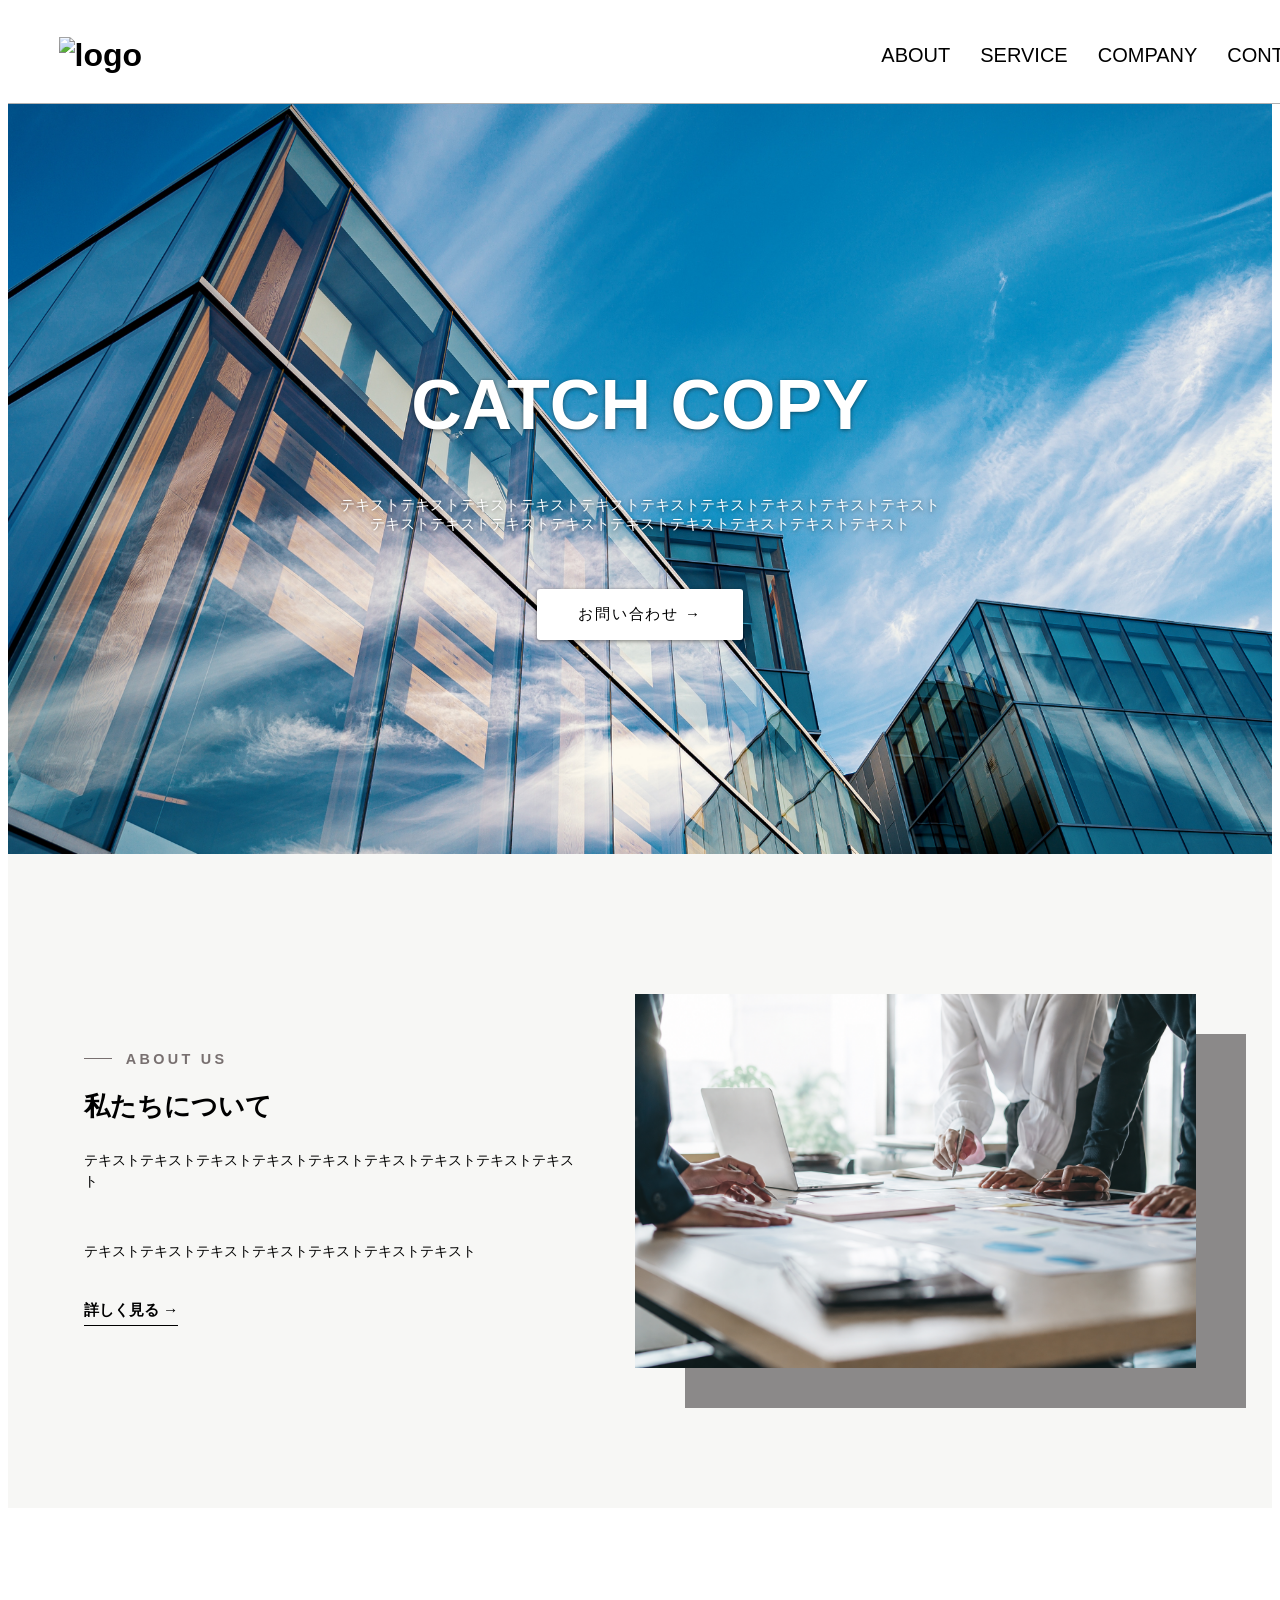
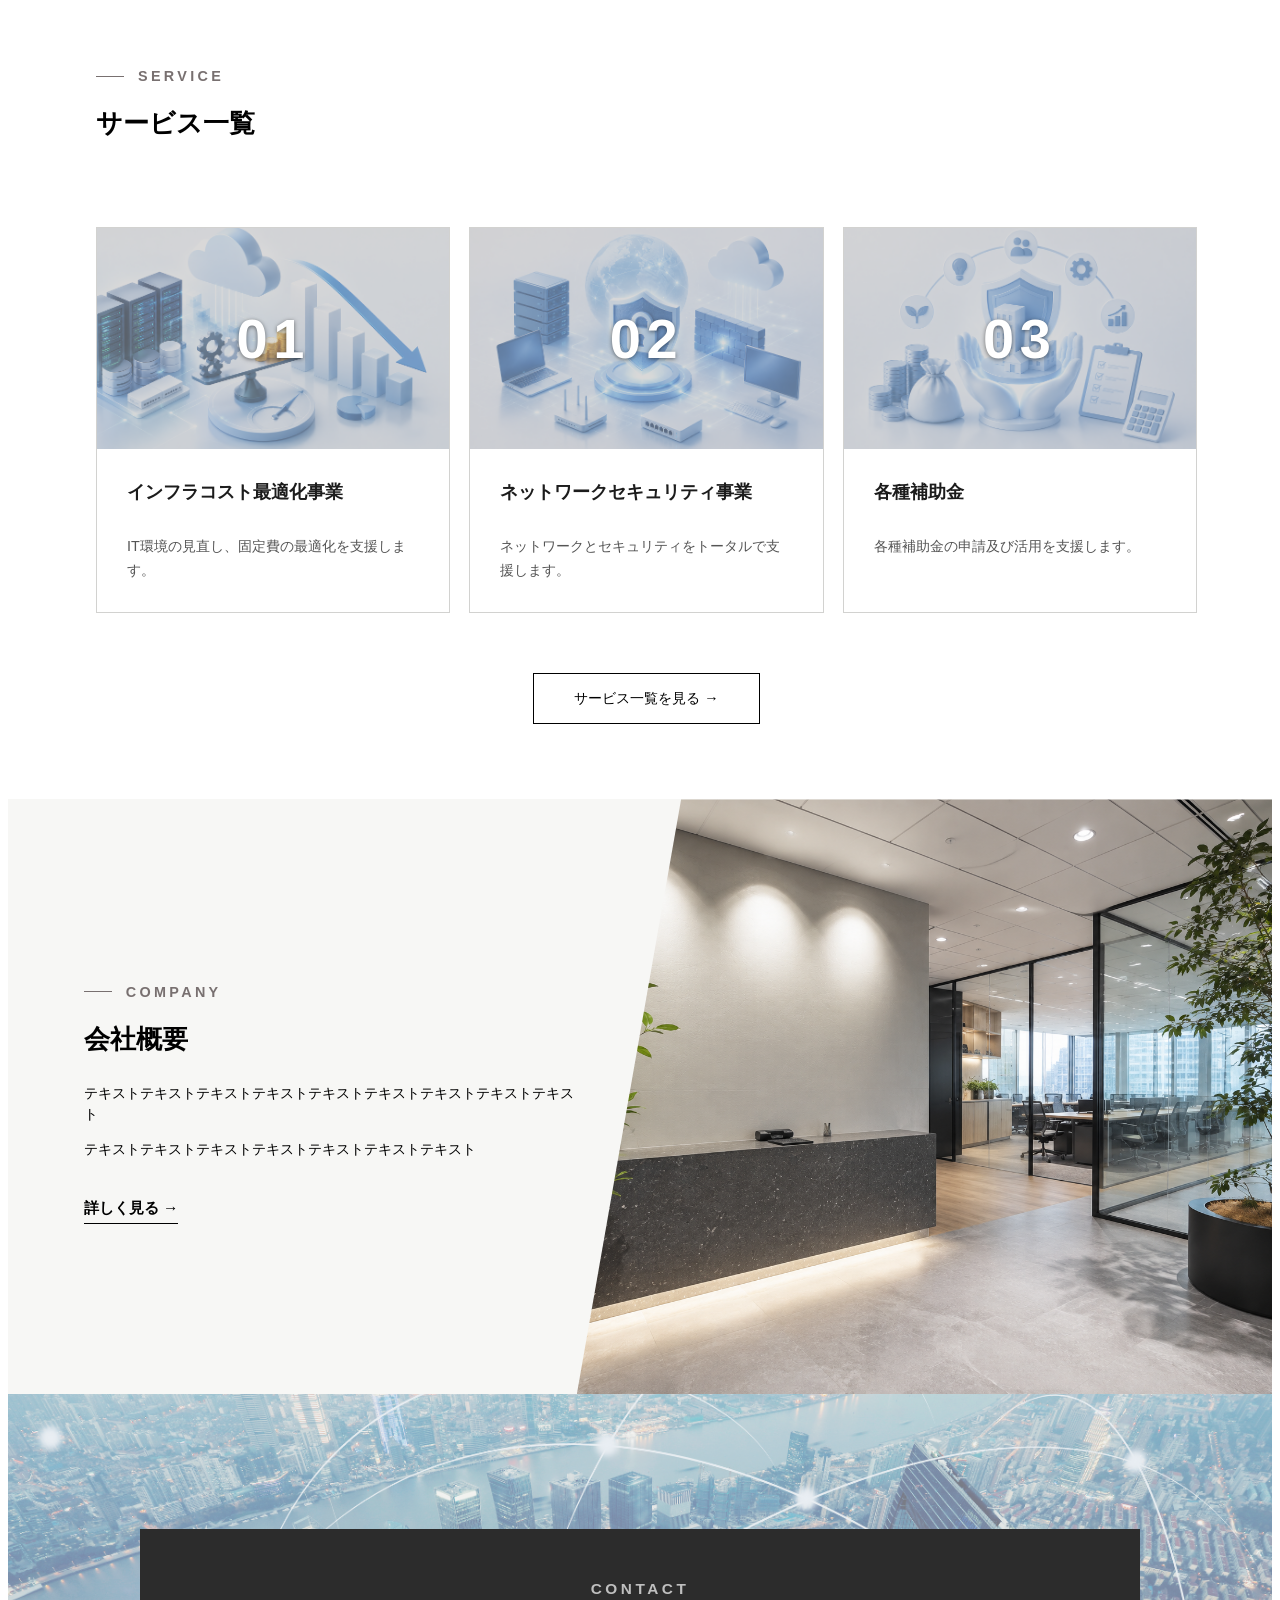
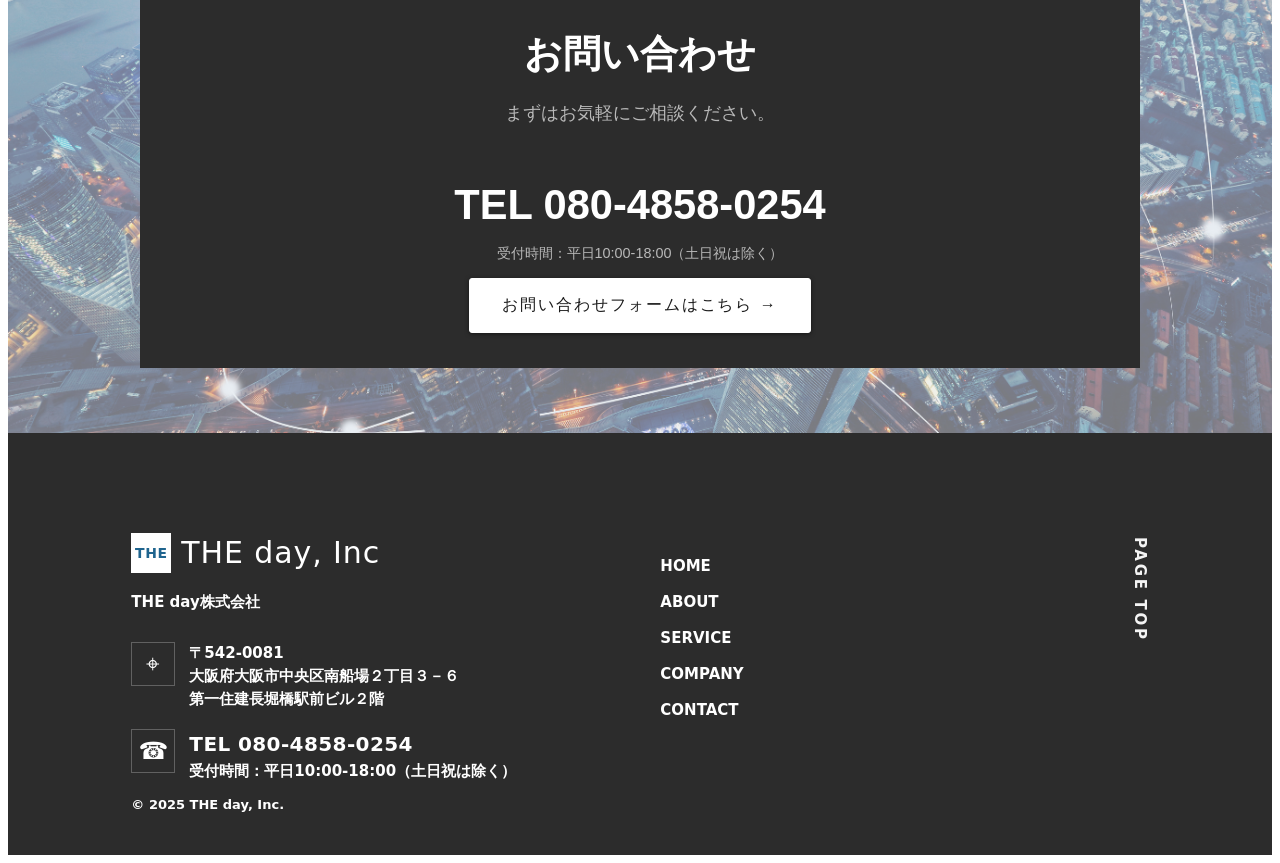
==== index.html @ e7e1edb7 "Add files via upload" ====
<!DOCTYPE html>
<html lang="ja">
    <head>
        <meta charset="UTF-8">
        <meta name="viewport" content="width=device-width, initial-scale=1.0">
        <title>THE day,Inc | THE day株式会社ホームページ</title>
        <meta name="description" content="通信機器の販売を通じて、企業の快適なIT環境づくりをサポートしています。お客様のニーズに合わせた製品・サービスをご提案します。">
        <link rel="icon" href="img" alt="icon">
        <link rel="stylesheet" href="https://unpkg.com/ress/dist/ress.min.css">
        <link rel="stylesheet" href="common.css"> 
        <link rel="stylesheet" href="style.css">        
    </head>

    <body>
        <header id="header">
            <h1 class="navi"><a href="index.html"><img src="img" alt="logo"></a></h1>
            <nav>
                <ul>
                    <li><a href="about.html">ABOUT</a></li>
                    <li><a href="service.html">SERVICE</a></li>
                    <li><a href="company.html">COMPANY</a></li>
                    <li><a href="contact.html">CONTACT</a></li>
                </ul>
            </nav>
        </header>

        <main>
            <div id="hero">
                <div class="hero-inner">
                <h1 class="hero-copy">CATCH COPY</h1>
                <p class="hero-desc">テキストテキストテキストテキストテキストテキストテキストテキストテキストテキスト<br>
                テキストテキストテキストテキストテキストテキストテキストテキストテキスト</p>
                <a href=contact.html class="btn">お問い合わせ <span class="btn-arrow">→</span></a>
                </div>
            </div>
            
<!-- 私たちについて -->
            <section id="about">
                <div class="wrapper">
                    <div class="split">
                        <div class="split-text">
                            <p class="title-en">ABOUT US</p>
                            <h2 class="title-jp">私たちについて</h2>
                            <div class="lead-text">
                                <p>テキストテキストテキストテキストテキストテキストテキストテキストテキスト</p><br>
                                <p>テキストテキストテキストテキストテキストテキストテキスト</p>
                            </div>
                            <a href="about.html" class="text-link">詳しく見る <span class="btn-arrow">→</span></a>
                        </div>
                        <div class="split-img">
                        <img src="img/us.png" alt="私たちについて">
                        </div>
                    </div>
                </div>
            </section>

<!-- サービス一覧 -->
            <section id="service">
                <div class="wrapper">
                    <div class="service-head">
                        <div class="title-en">SERVICE</div>
                        <h2 class="title-jp">サービス一覧</h2>
                    </div>
                    <div class="service-grid">
                        <div class="service-card">
                            <div class="service-card-image1">
                                <div class="service-card-bg" style="background-image: url(img/infura.png);"></div>                                      <span class="service-num">01</span>
                            </div>
                            <div class="service-card-body">
                                <h3>インフラコスト最適化事業</h3>
                                <p>IT環境の見直し、固定費の最適化を支援します。</p>
                            </div>
                        </div>
                        <div class="service-card">
                            <div class="service-card-image2">
                                <div class="service-card-bg" style="background-image: url(img/network.png);"></div>                                <span class="service-num">02</span>
                            </div>
                            <div class="service-card-body">
                                <h3>ネットワークセキュリティ事業</h3>
                                <p>ネットワークとセキュリティをトータルで支援します。</p>
                            </div>
                        </div>
                        <div class="service-card">
                            <div class="service-card-image3">
                                <div class="service-card-bg" style="background-image: url(img/hozyokin.png);"></div>                                  <span class="service-num">03</span>
                            </div>
                            <div class="service-card-body">
                                <h3>各種補助金</h3>
                                <p>各種補助金の申請及び活用を支援します。</p>
                            </div>
                        </div>
                    </div>
                    <a href="service.html" class="box-btn">サービス一覧を見る <span class="btn-arrow">→</span></a>
                </div>
            </section>

<!-- 会社概要 -->
            <section id="company">
                <div class="split-img"></div>
                <div class="wrapper">
                    <div class="split">
                        <div class="split-text">
                            <p class="title-en">COMPANY</p>
                            <h2 class="title-jp">会社概要</h2>
                            <div class="lead-text">
                                <p>テキストテキストテキストテキストテキストテキストテキストテキストテキスト</p>
                                <p>テキストテキストテキストテキストテキストテキストテキスト</p>
                            </div>
                            <a href="company.html" class="text-link">詳しく見る <span class="btn-arrow">→</span></a>
                        </div>
                    </div>
                </div>
            </section>

<!-- お問い合わせ -->
            <section id="contact">
                <div class="wrapper">
                    <div class="contact-box">
                        <div class="contact-left">
                            <p class="title-en">CONTACT</p>
                            <h2 class="title-jp">お問い合わせ</h2>
                            <p class="contact-desc">まずはお気軽にご相談ください。</p>
                        </div>
                        <div class="contact-right">
                            <p class="contact-phone">TEL 080-4858-0254</p>
                            <p class="contact-hours">受付時間：平日10:00-18:00（土日祝は除く）</p>
                            <a href="contact.html" class="btn contact-btn">お問い合わせフォームはこちら <span class="btn-arrow">→</span></a>
                        </div>
                    </div>
                </div>
            </section>

<!-- フッター -->
                <footer class="site-footer">
                    <div class="wrapper">
                        <div class="site-footer__inner">
                            <div class="site-footer__left">
                                <div class="site-footer__brand">
                                    <div class="site-footer__logo-row">
                                        <div class="site-footer__logo-box">THE</div>
                                        <div class="site-footer__brand-text">
                                            <!-- <div class="site-footer__sub">Marketing Solution</div> -->
                                            <div class="site-footer__name">THE day, Inc</div>
                                        </div>
                                    </div>
                    
                                    <p class="site-footer__company">THE day株式会社</p>
                                </div>
                    
                                <div class="site-footer__info">
                                    <div class="site-footer__info-item">
                                        <div class="site-footer__icon">⌖</div>
                                        <div class="site-footer__info-text">
                                            <p>〒542-0081</p>
                                            <p>大阪府大阪市中央区南船場２丁目３－６</p>
                                            <p>第一住建長堀橋駅前ビル２階</p>
                                            <!-- <p><a href="#" target="_blank" rel="noopener">Google Map</a></p> -->
                                        </div>
                                    </div>
                    
                                    <div class="site-footer__info-item">
                                        <div class="site-footer__icon">☎</div>
                                        <div class="site-footer__info-text">
                                            <p class="site-footer__tel">TEL 080-4858-0254</p>
                                            <p>受付時間：平日10:00-18:00（土日祝は除く）</p>
                                        </div>
                                    </div>
                                </div>
                            </div>
                    
                            <div class="site-footer__right">
                                <nav class="site-footer__nav">
                                    <div class="site-footer__nav-links">
                                        <a href="index.html">HOME</a>
                                        <a href="about.html">ABOUT</a>
                                        <a href="service.html">SERVICE</a>
                                        <a href="company.html">COMPANY</a>
                                        <a href="contact.html">CONTACT</a>
                                    </div>
                                </nav>
                    
                                <a class="site-footer__pagetop" href="#">PAGE TOP</a>
                            </div>
                        </div>
                    
                        <div class="site-footer__bottom">
                            <p>&copy; 2025 THE day, Inc.</p>
                        </div>
                    </div>
                </footer>
            </main>
        </body>
        </html>
---- common.css ----
@charset "UTF-8";

html {
    font-size: 100%;
    scroll-behavior: smooth;
}

body {
    font-family: "Hiragino Kaku Gothic ProN", "Hiragino Sans", "Noto Sans JP", "Yu Gothic Medium", "Yu Gothic", "Meiryo", sans-serif;
    background-color: #fff;
}

a {
    text-decoration: none;
    color: #000;
}

img {
    max-width: 100%;
}

li {
    list-style: none;
}

.wrapper {
    max-width: 2000px;
    width: 100%;
    font-size: 0.9rem;
    margin: 70px auto 70px auto;
    padding: 0 6%;    
    box-sizing: border-box;
}

.title-en {
    color: #787070;
    letter-spacing: 0.23em;
    font-weight: 700;
    font-size: 0.9em;
}

.text-link {
    font-size: clamp(0.8rem, 1.2vw, 1.1rem);}

/* button */
.btn {
    display: inline-block;
    background-color: #fff;
    padding: 15px 40px;
    margin-top: 20px;
    font-size: 15px;
    border-radius: 3px;
    border: 1px solid transparent;
    letter-spacing: 0.12em;
}

.btn:hover {
    background-color: #635c5c;
    color: #fff;
    border: 1px solid #fff;
    transition: all .25s ease;
}

.btn-arrow,
.btn .btn-arrow,
.box-btn .btn-arrow {
    display: inline-block;
    transition: transform .25s ease;
}

.btn:hover .btn-arrow {
    transform: translateX(7px);
}

.box-btn:hover .btn-arrow {
    transform: translateX(7px);
}

.text-link:hover .btn-arrow {
    transform: translateX(7px);
}

/* -----------header--------------- */
#header {
    width: 100%;
    display: flex;
    justify-content: space-between;
    align-items: center;
    margin: 0 auto;
    padding: 0 4%;
    background-color: #fff;
    position: sticky;
    top: 0;
    z-index: 100;
    border-bottom: 1px solid #b1b1b1;
}

#header ul {
    display: flex;
    padding: 20px 0;
}

#header li {
    font-size: clamp(1.0rem, 2vw, 1.25rem);
    margin-left: 30px;
}

#header li a {
    color: #000;
    position: relative;
    display: inline-block;
}

#header li a::after {
    content: "";
    position: absolute;
    left: 0;
    bottom: -4px;
    width: 0;
    height: 1px;
    background: #000;
    transition: width .3s ease;
}

#header li a:hover::after {
    width: 100%
}

#header .nav li {
    font-size: clamp(1.0rem, 2vw, 1.6rem);
    margin-left: clamp(12px, 3vw, 30px);
}

/* hero2 （about/service/contact/company）のみ*/
#hero2 {
    padding: 55px 0;
    background-color: #fff;
    text-align: center;
    border-bottom: 1px solid #b1b1b1;
}

.hero-inner2 {
    margin: 0;
    padding: 0;
}

.hero-desc2 {
    color: #787070;
    font-size: 1.1em;
    letter-spacing: 0.1em;
}

.hero-copy2 {
    padding: 10px 0;
    font-weight: 1900;
    color: #1c1c1c;
    letter-spacing: 0.3em;
    font-size: 1.7em;
}

/* ----------contact -----------------*/
#contact {
    position: relative;
    padding: 65px clamp(20px, 5vw, 100px);
    background: url(img/haikei.png) no-repeat center / cover;
    overflow: hidden;
}

#contact::before {
    content: "";
    position: absolute;
    inset: 0;
    background: rgba(232, 231, 231, 0.5);
    z-index: 1;
}

#contact .wrapper {
    margin-bottom: 0;
    position: relative;
    z-index: 2;
}

#contact .contact-box {
    background-color: #2C2C2C;
    color: #fff;
    padding: 35px 80px;
    display: flex;
    flex-direction: column;
    justify-content: flex-start;
    align-items: center;
    gap: 30px;
    text-align: center;
    max-width: 1200px;
    margin: 0 auto;
}

#contact .contact-left .title-en {
    color: #BFBFBF;
    font-size: clamp(0.85rem, 1.2vw, 1rem);
}

#contact .contact-left .title-en::before {
    background: #6B6B6B;
}

#contact .contact-left .title-jp {
    color: #fff;
    font-size: clamp(1.8rem, 4vw, 2.4rem);
    margin-bottom: 14px;
}

#contact .contact-desc {
    color: #B9B9B9;
    font-size: clamp(0.95rem, 1.5vw, 1.1rem);
    line-height: 1.8;
}

#contact .contact-right {
    text-align: center;
}

#contact .contact-tel-label {
    font-size: clamp(0.85rem, 1.2vw, 1rem);
    font-weight: 700;
    letter-spacing: 0.1em;
    color: #B9B9B9;
}

#contact .contact-phone {
    font-size: clamp(1.8rem, 4.5vw, 2.6rem);
    font-weight: 700;
    color: #fff;
    margin: 4px 0 6px;
}

#contact .contact-hours {
    font-size: clamp(0.8rem, 1.3vw, 0.9rem);
    color: #B9B9B9;
    margin-bottom: 3px;
}

#contact .contact-btn {
    display: inline-block;
    background-color: #fff;
    color: #1A1A1A;
    border: 1px solid #fff;
    font-size: clamp(0.9rem, 1.5vw, 1rem);
    padding: clamp(12px, 2.5vw, 16px) clamp(20px, 4vw, 32px);
    margin-top: 12px;
}

#contact .contact-btn:hover {
    background-color: transparent;
    color: #fff;
}

/* footer */
.site-footer {
    max-width: 100%;
    background: #2c2c2c;
    margin: 0 auto;
    color: #fff;
    font-family: system-ui, -apple-system, "Hiragino Kaku Gothic ProN", "Yu Gothic", sans-serif;
    padding: 30px 54px 30px;
}

.site-footer a {
    color: #fff;
    display: inline-block;
    position: relative;
    width: fit-content;
}

.site-footer a:after {
    content: "";
    position: absolute;
    left: 0;
    bottom: -4px;
    width: 0;
    height: 1px;
    background: #fff;
    transition: width .3s ease;
}

.site-footer a:hover::after {
   width: calc(100% + 10px);
}

.site-footer__inner {
    max-width: 100%;
    display: flex;
    justify-content: space-between;
    gap: 48px;
    align-items: flex-start;
}

.site-footer__left {
    width: 46%;
}

.site-footer__brand {
    margin-bottom: 30px;
}

.site-footer__logo-row {
    display: flex;
    align-items: center;
    gap: 10px;
}

.site-footer__logo-box {
    width: 40px;
    height: 40px;
    background: #fff;
    color: #1f648e;
    font-weight: 700;
    display: flex;
    align-items: center;
    justify-content: center;
    letter-spacing: 0.04em;
    font-size: 14px;
}

.site-footer__sub {
    font-size: 12px;
    line-height: 1;
    margin-bottom: 2px;
    opacity: 0.95;
}

.site-footer__name {
    font-size: 30px;
    line-height: 1;
    font-weight: 300;
    letter-spacing: 0.03em;
}

.site-footer__company {
    margin-top: 20px;
    font-size: 15px;
    font-weight: 700;
}

.site-footer__info {
    display: grid;
    gap: 18px;
}

.site-footer__info-item {
    display: flex;
    align-items: flex-start;
    gap: 14px;
}

.site-footer__icon {
    width: 42px;
    height: 42px;
    border: 1px solid rgba(255, 255, 255, 0.25);
    display: flex;
    align-items: center;
    justify-content: center;
    font-size: 24px;
    line-height: 1;
    flex: 0 0 auto;
}

.site-footer__info-text {
    font-size: 15px;
    line-height: 1.55;
    font-weight: 600;
}

.site-footer__info-text p {
    margin: 0;
}

.site-footer__tel {
    font-size: 20px;
    font-weight: 700;
    margin-bottom: 2px;
    letter-spacing: 0.02em;
    white-space: nowrap;
}

.site-footer__right {
    width: 48%;
    display: flex;
    justify-content: space-between;
    gap: 24px;
}

.site-footer__nav {
    width: 100%;
    padding-top: 4px;
}

.site-footer__nav-row {
    display: flex;
    flex-wrap: wrap;
    align-items: center;
    gap: 8px 10px;
    font-size: 14px;
    font-weight: 700;
}

.site-footer__divider,
.site-footer__pipe {
    opacity: 0.95;
    margin: 0 2px;
}

.site-footer__nav-links {
    margin-top: 20px;
    display: grid;
    gap: 18px;
    font-size: 15px;
    font-weight: 700;
}

.site-footer__pagetop {
    writing-mode: vertical-rl;
    text-orientation: mixed;
    font-size: 15px;
    letter-spacing: 0.18em;
    font-weight: 700;
    padding-top: 4px;
    opacity: 0.95;
    white-space: nowrap;
    transition: transform .25s ease;
}

.site-footer__pagetop:hover {
    transform: translateY(-8px);
}

.site-footer .site-footer__pagetop::after {
    content: none;
}

.site-footer__bottom {
    margin-top: 10px;
    text-align: left;
    font-size: 13px;
    font-weight: 700;
}

.site-footer .wrapper {
    margin-bottom: 0;
}

/*-------------- スマホ表示------------------ */
@media screen and (max-width:1000px) {
    .wrapper {
        max-width: 2000px;
        width: 100%;
        font-size: 0.9rem;
        margin: 70px auto 70px auto;
        padding: 0 3%;
        box-sizing: border-box;
    }
    
}
@media (max-width: 767px) {
    #contact .contact-box {
        flex-direction: column;
        align-items: center;
        padding: 50px 30px;
        gap: 40px;
        text-align: center;
    }

    #contact .contact-left,
    #contact .contact-right {
        text-align: center;
    }
}
---- style.css ----
@charset "UTF-8";

/* .title-jp {
    font-size: 2rem;
    font-weight: 700;
} */

/* -----------hero -------------*/
#hero {
    width: 100%;
    height: 750px;
    margin: 0 auto;
    display: flex;
    align-items: center;
    justify-content: center;
    font-size: 0.9rem;
    overflow: hidden;
    object-fit: cover;
    background-size: cover;
    background-position: center;
    background-repeat: no-repeat;
    background-image: url(img/firstview.png);
}

.hero-inner {
    margin: 0;
    padding: 0;
    text-align: center;
    color: #fff;
}

.hero-copy {
    font-size: 70px;
    white-space: nowrap;
    text-shadow: 0 1px 4px rgba(0, 0, 0, 0.5);
}

.hero-desc {
    font-size: 15px;
    padding-top: 5px;
    text-shadow: 0 1px 4px rgba(0, 0, 0, 0.5);
}

.btn {
    display: inline-block;
    background-color: #fff;
    box-shadow: 0 1px 4px rgba(0, 0, 0, 0.5);
    padding: 15px 40px;
    margin-top: 40px;
    font-size: 15px;
    border-radius: 3px;
    border: 1px solid transparent;
    letter-spacing: 0.12em;
}

.btn:hover {
    background-color: #635c5c;
    color: #fff;
    border: 1px solid #fff;
    transition: all .25s ease;
    }

/* ----------about ------------------- */
#about {
    width: 100%;
    padding: 70px 0;
    background-color: #f7f7f5;
}

/* companyも共通あり */
.split {
    display: flex;
    align-items: center;
    gap: clamp(20px, 4vw, 60px);
}

.split-text {
    width: 48%;
}

#about .title-en,
#service .title-en,
#company .title-en {
    display: flex;
    align-items: center;
    gap: 14px;
    margin-bottom: 22px;
    font-size: clamp(0.6rem, 1.2vw, 0.9rem);
}

.title-en::before {
    content: "";
    width: 28px;
    height: 1px;
    background: #787070;
}

.title-jp {
    margin-bottom: 26px;
    font-size: clamp(1.2rem, 2vw, 2rem);
    white-space: nowrap;
}

.lead-text {
    line-height: 1.5;
    margin-bottom: 38px;
    font-size: clamp(0.75rem, 1.2vw, 0.88rem);
}

.text-link {
    display: inline-block;
    font-weight: 700;
    color: #000;
    border-bottom: 1px solid #000;
    padding-bottom: 4px;
}

/* --------------👆共通ここまで👆-------------- */


#about .split-img {
    position: relative;
}

#about .split-img::before {
    content: "";
    position: absolute;
    background-color: #5f5c5c;
    top: 40px;
    left: 50px;
    width: 100%;
    height: 100%;
    z-index: 0;
    opacity: 0.7;
}

#about .split-img img {
    width: 100%;
    max-width: 600px;
    object-fit: cover;
    display: block;
    margin: 0 auto;
    z-index: 1;
    position: relative;
}


.about-visual {
    width: min(100%, 500px);
    aspect-ratio: 1 / 1;
    border: 1px solid #ddd;
    background-color: #fafaf8;
    background-image:
        radial-gradient(#d9d9d9 1px, transparent 1px),
        linear-gradient(135deg, transparent 47%, rgba(0, 0, 0, 0.04) 48%, rgba(0, 0, 0, 0.04) 52%, transparent 53%);
    background-size: 18px 18px, 100% 100%;
    display: flex;
    align-items: center;
    justify-content: center;
}

.about-visual span {
    display: inline-block;
    padding: 12px 18px;
    border: 1px solid #d0d0d0;
    background: rgba(255, 255, 255, 0.95);
    color: #6b7a95;
    letter-spacing: 0.18em;
    font-size: 0.85rem;
}

/* --------------service -----------------------*/
#service {
    padding: 90px 0;
    background-color: #fff;
}

.service-head {
    text-align: center;
    padding-bottom: 40px;
}

#service .title-jp {
    text-align: left;
}

.service-grid {
    display: flex;
    justify-content: space-between;
    padding-top: 20px;
    margin: 0 auto 60px;
    width: 100%;
}

.service-card {
    width: 32%;
    border: 1px solid #D2D2D0;
    overflow: hidden;
    transition: transform .25s ease, box-shadow .25s ease, border-color .25s ease;
}

.service-card:hover {
    transform: translateY(-6px);
    box-shadow: 0 24px 40px -24px rgba(0, 0, 0, 0.18);
    border-color: #D2D2D0;
}

.service-card-image1 {
    position: relative;
    width: 100%;
    aspect-ratio: 16 / 10;
    background-size: cover;
    background-position: center;
    background-repeat: no-repeat;
    overflow: hidden;
}

.service-card-image2 {
    position: relative;
    width: 100%;
    aspect-ratio: 16 / 10;
    background-size: cover;
    background-position: center;
    background-repeat: no-repeat;
    overflow: hidden;
}

.service-card-image3 {    
    position: relative;
    width: 100%;
    aspect-ratio: 16 / 10;
    background-size: cover;
    background-position: center;
    background-repeat: no-repeat;
    overflow: hidden;
}

.service-card-bg {
    position: absolute;
    top: 0;
    left: 0;
    width: 100%;
    height: 100%;
    background-size: cover;
    background-position: center;
    background-repeat: no-repeat;
}

.service-card-image1::before,
.service-card-image2::before,
.service-card-image3::before {
    content: "";
    position: absolute;
    top: 0;
    left: 0;
    width: 100%;
    height: 100%;
    background: rgba(182, 179, 179, 0.5);
    z-index: 1;
}

.service-num {
    position: absolute;
    top: 50%;
    left: 50%;
    transform: translate(-50%, -50%);
    color: #fff;
    font-size: 3.5rem;
    font-weight: 550;
    z-index: 2;
    margin: 0;
    text-shadow: 0 1px 4px rgba(0, 0, 0, 0.5);
    letter-spacing: 0.1em;
}
/* .service-card-body {
    padding: 30px 30px 40px;
    border-top: 1px solid;
} */

#service {
    padding-bottom: 5px;
    padding-left: 13px;
}

#service h3 {
    margin: 30px 0;
    padding: 0 30px;
}

#service p {
    padding-bottom: 20px;
    padding: 0 30px;
    padding-bottom: 30px;
}


.service-card-body h3 {
    margin: 0 0 14px;
    font-size: 1.15rem;
    color: #1c1c1c;
}

.service-card-body p {
    margin: 0;
    color: #555;
    line-height: 1.7;
}

.box-btn {
    display: block;
    width: fit-content;
    margin: 0 auto;
    text-align: center;
    border: 1px solid #000;
    padding: 15px 40px;
}

.box-btn:hover {
    background-color: #000;
    color: #fff;
    transition: all .25s ease;
}

/*----------------- company -----------------*/
#company {
    width: 100%;
    padding: 100px 0;
    background-color: #f7f7f5;
    position: relative;
}

#company .title-en {
    display: flex;
    align-items: center;
    gap: 14px;
    margin-bottom: 22px;
}

#company .title-en::before {
    content: "";
    width: 28px;
    height: 1px;
    background: #787070;
}

#company .title-jp {
    margin-bottom: 26px;
} 

#company .split {
    display: flex;
    align-items: stretch;
}

#company .split-text {
    width: 45%;
}

#company .split-img {
    position: absolute;
    top: 0;
    right: 0;
    width: 55%;
    height: 100%;
    background-image: url(img/office.png);
    background-size: cover;
    background-position: center;
    background-repeat: no-repeat;
    clip-path: polygon(15% 0%, 100% 0%, 100% 100%, 0% 100%);
}


@media screen and (max-width: 1000px) {
    .service-grid {
        flex-direction: column;
        gap: 20px;
    }

    .service-card {
        width: 100%;
        display: flex;
        align-items: stretch;
        padding: 0;
    }

    .service-card-image1,
    .service-card-image2,
    .service-card-image3 {
        width: 45%;
        aspect-ratio: auto;
        flex-shrink: 0;
    }

    .service-card-body {
        width: 55%;
        padding: 20px 24px;
        display: flex;
        flex-direction: column;
        justify-content: center;
    }

    .service-card-image1::after,
    .service-card-image2::after,
    .service-card-image3::after {
        content: "";
        position: absolute;
        top: 0;
        right: 0;
        width: 40%;
        height: 100%;
        background: linear-gradient(to right,
            rgba(255, 255, 255, 0) 0%,
            rgba(255, 255, 255, 0.15) 30%,
            rgba(255, 255, 255, 0.5) 60%,
            rgba(255, 255, 255, 0.85) 85%,
            rgba(255, 255, 255, 1) 100%);        
        z-index: 2;
    }

    .service-num {
        top: 16px;
        left: 16px;
        transform: none;
        font-size: 2.5rem;
    }

}
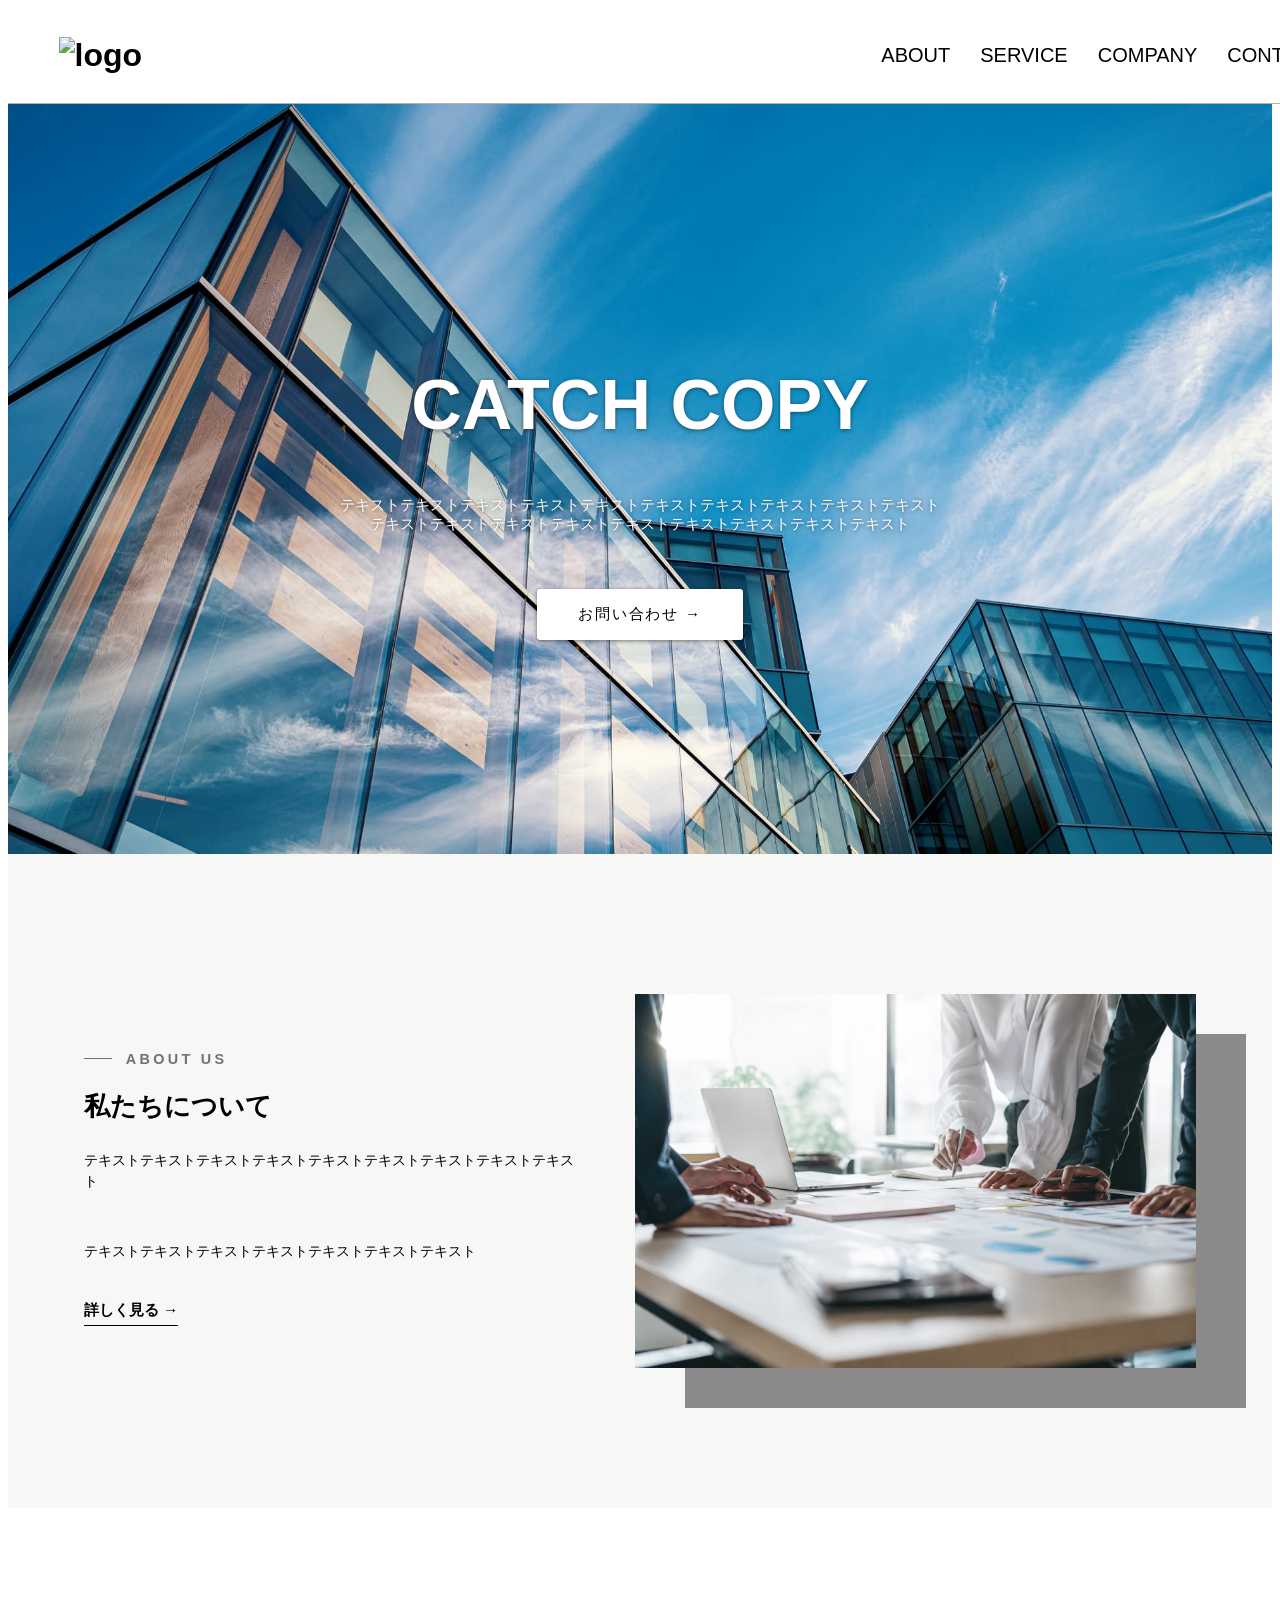
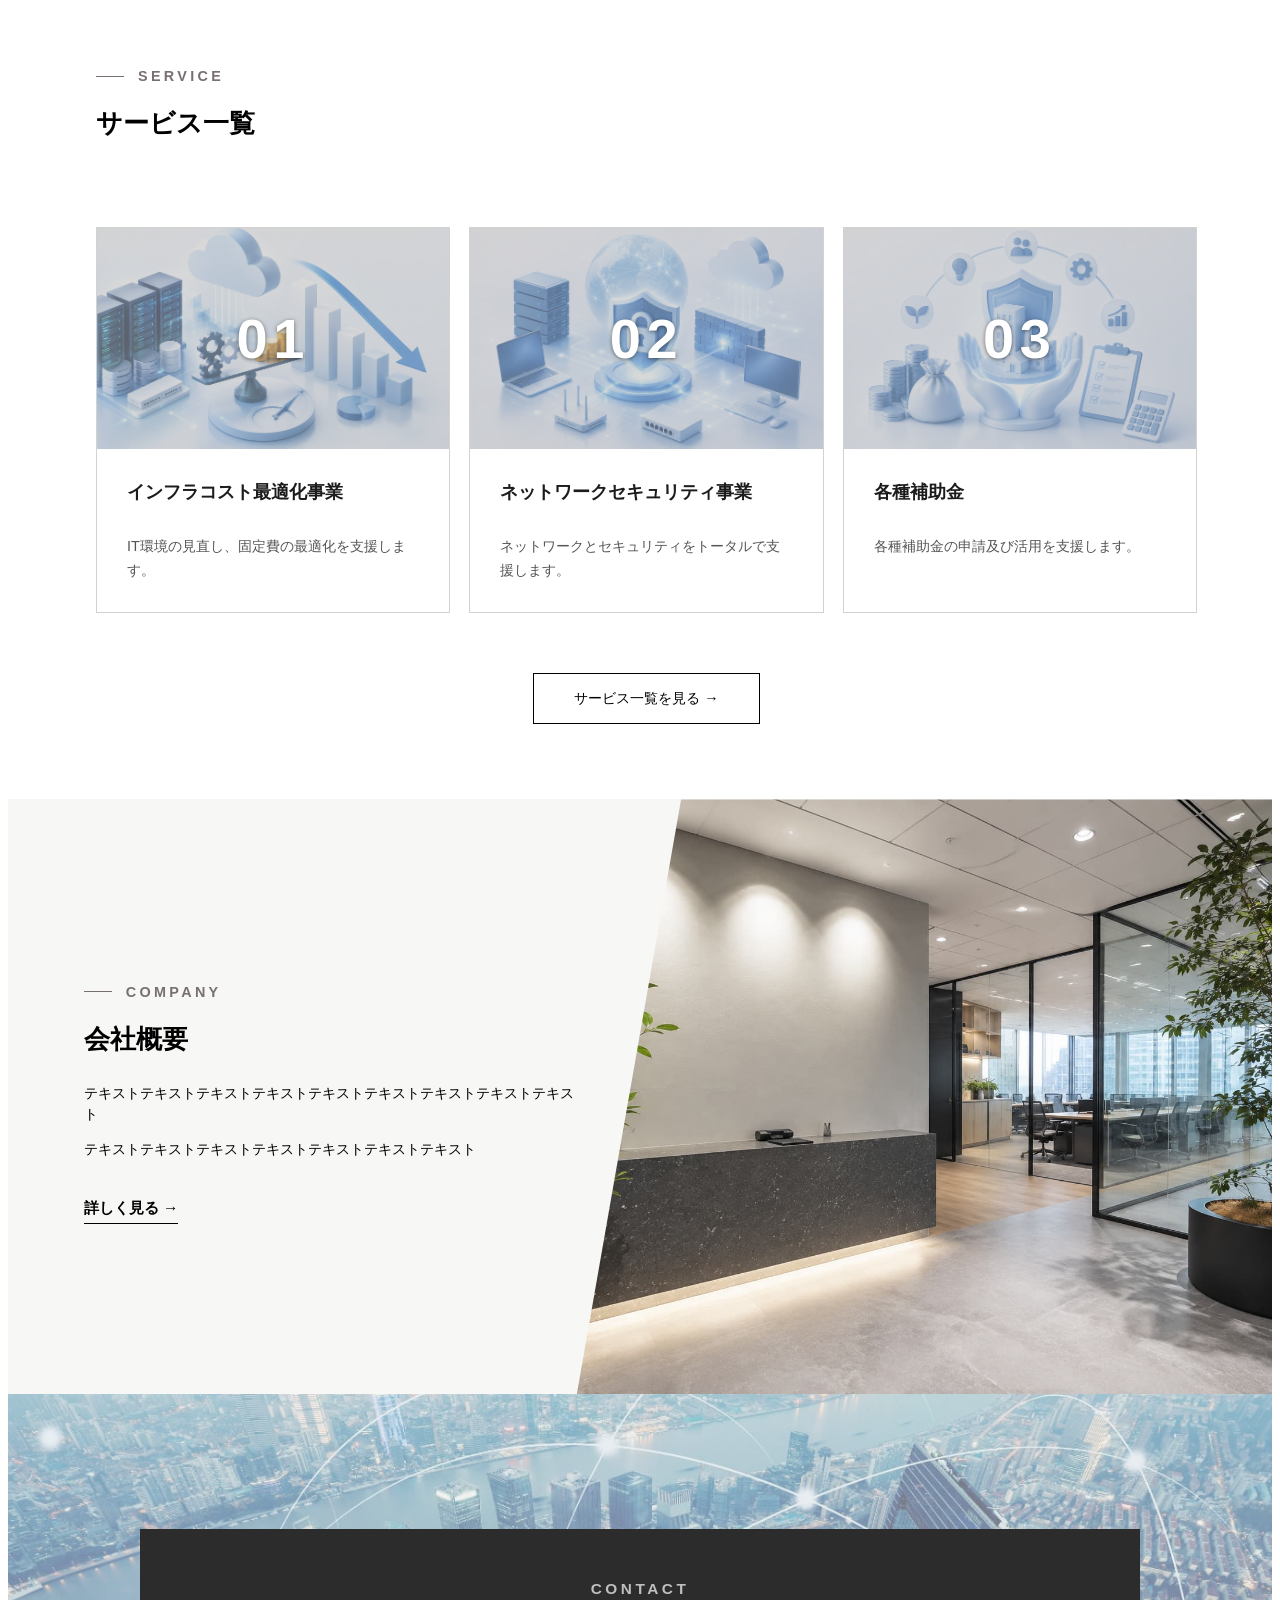
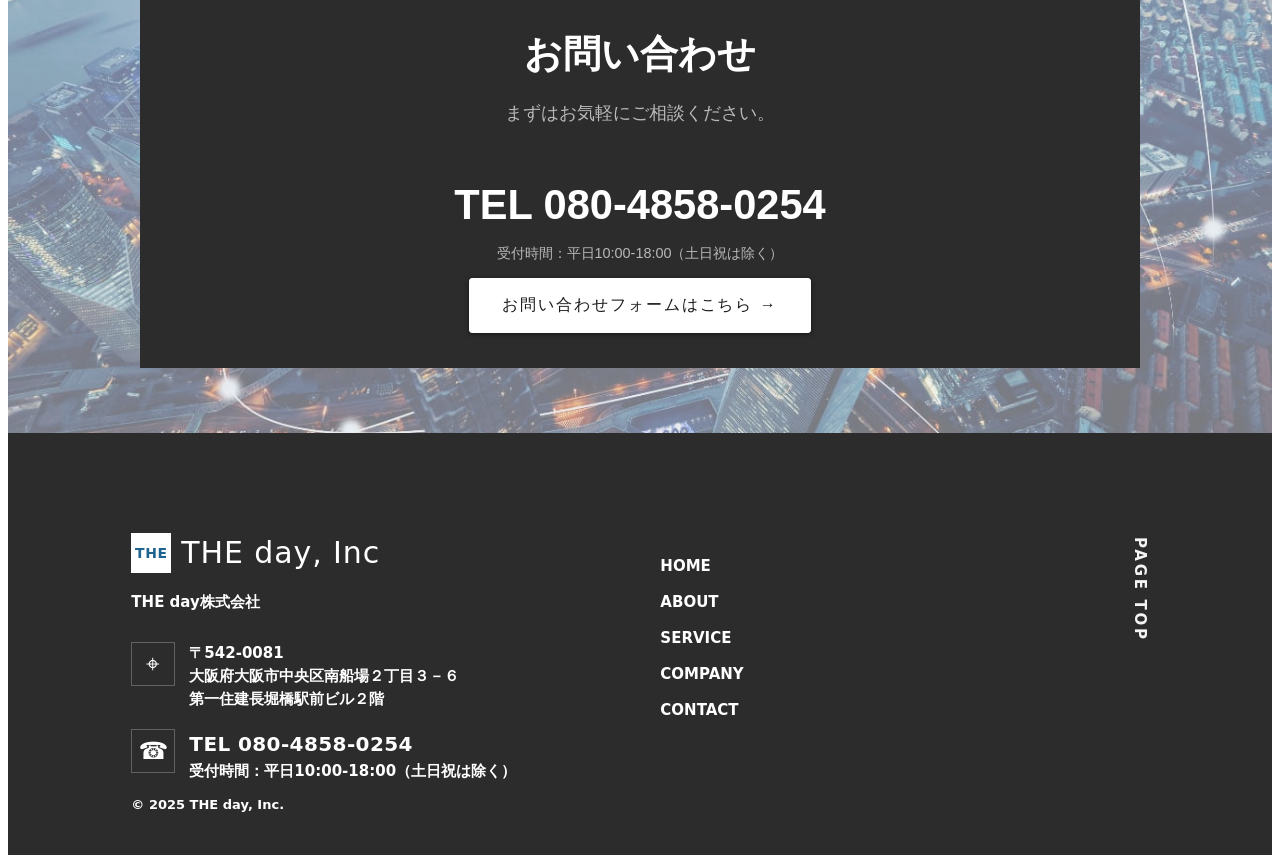
==== commit 54ba09c8: "Add files via upload" ====
--- a/index.html
+++ b/index.html
@@ -48,7 +48,7 @@
                             <a href="about.html" class="text-link">詳しく見る <span class="btn-arrow">→</span></a>
                         </div>
                         <div class="split-img">
-                        <img src="img/us.png" alt="私たちについて">
+                        <img src="img/us.jpg" alt="私たちについて">
                         </div>
                     </div>
                 </div>
@@ -64,7 +64,7 @@
                     <div class="service-grid">
                         <div class="service-card">
                             <div class="service-card-image1">
-                                <div class="service-card-bg" style="background-image: url(img/infura.png);"></div>                                      <span class="service-num">01</span>
+                                <div class="service-card-bg" style="background-image: url(img/infura.jpg);"></div>                                      <span class="service-num">01</span>
                             </div>
                             <div class="service-card-body">
                                 <h3>インフラコスト最適化事業</h3>
@@ -73,7 +73,7 @@
                         </div>
                         <div class="service-card">
                             <div class="service-card-image2">
-                                <div class="service-card-bg" style="background-image: url(img/network.png);"></div>                                <span class="service-num">02</span>
+                                <div class="service-card-bg" style="background-image: url(img/network.jpg);"></div>                                <span class="service-num">02</span>
                             </div>
                             <div class="service-card-body">
                                 <h3>ネットワークセキュリティ事業</h3>
@@ -82,7 +82,7 @@
                         </div>
                         <div class="service-card">
                             <div class="service-card-image3">
-                                <div class="service-card-bg" style="background-image: url(img/hozyokin.png);"></div>                                  <span class="service-num">03</span>
+                                <div class="service-card-bg" style="background-image: url(img/hozyokin.jpg);"></div>                                  <span class="service-num">03</span>
                             </div>
                             <div class="service-card-body">
                                 <h3>各種補助金</h3>
--- a/common.css
+++ b/common.css
@@ -162,7 +162,7 @@
 #contact {
     position: relative;
     padding: 65px clamp(20px, 5vw, 100px);
-    background: url(img/haikei.png) no-repeat center / cover;
+    background: url(img/haikei.jpg) no-repeat center / cover;
     overflow: hidden;
 }
 
@@ -473,4 +473,115 @@
     #contact .contact-right {
         text-align: center;
     }
+}
+
+/*-------------- スマホ表示（430px以下）------------------ */
+@media screen and (max-width: 430px) {
+    /* 横スクロール防止のセーフティネット */
+    html,
+    body {
+        overflow-x: hidden;
+    }
+
+    /* 全体の縦余白を圧縮 */
+    .wrapper {
+        margin: 40px auto;
+    }
+
+    .btn {
+        padding: 13px 32px;
+        font-size: 14px;
+    }
+
+    /* -----------header--------------- */
+    #header {
+        padding: 0 4%;
+    }
+
+    #header .navi img {
+        height: 26px;
+        width: auto;
+        max-width: 90px;
+        font-size: 0;
+    }
+
+    #header ul {
+        padding: 12px 0;
+    }
+
+    #header li {
+        font-size: clamp(0.62rem, 3vw, 0.8rem);
+        margin-left: clamp(6px, 2vw, 10px);
+        white-space: nowrap;
+    }
+
+    /* hero2 （about/service/contact/company） */
+    #hero2 {
+        padding: 36px 5%;
+    }
+
+    .hero-copy2 {
+        font-size: 1.35em;
+        letter-spacing: 0.15em;
+        padding: 8px 0;
+    }
+
+    .hero-desc2 {
+        font-size: 0.85em;
+        letter-spacing: 0.06em;
+    }
+
+    /* ----------contact -----------------*/
+    #contact {
+        padding: 40px 5%;
+    }
+
+    #contact .contact-box {
+        padding: 36px 24px;
+        gap: 24px;
+    }
+
+    #contact .contact-left .title-jp {
+        margin-bottom: 8px;
+    }
+
+    #contact .contact-phone {
+        font-size: clamp(1.4rem, 7vw, 1.8rem);
+    }
+
+    /* footer */
+    .site-footer {
+        padding: 40px 6% 24px;
+    }
+
+    .site-footer__inner {
+        flex-direction: column;
+        gap: 32px;
+    }
+
+    .site-footer__left,
+    .site-footer__right {
+        width: 100%;
+    }
+
+    .site-footer__brand {
+        margin-bottom: 20px;
+    }
+
+    .site-footer__name {
+        font-size: 22px;
+    }
+
+    .site-footer__info {
+        gap: 14px;
+    }
+
+    .site-footer__nav-links {
+        margin-top: 0;
+        gap: 12px;
+    }
+
+    .site-footer__bottom {
+        margin-top: 6px;
+    }
 }
--- a/style.css
+++ b/style.css
@@ -19,7 +19,7 @@
     background-size: cover;
     background-position: center;
     background-repeat: no-repeat;
-    background-image: url(img/firstview.png);
+    background-image: url(img/firstview.jpg);
 }
 
 .hero-inner {
@@ -58,9 +58,9 @@
     color: #fff;
     border: 1px solid #fff;
     transition: all .25s ease;
-    }
-
-/* ----------about ------------------- */
+}
+
+/* ----------私たちについて・会社概要------------------- */
 #about {
     width: 100%;
     padding: 70px 0;
@@ -169,7 +169,7 @@
     font-size: 0.85rem;
 }
 
-/* --------------service -----------------------*/
+/* -------------------サービス-----------------------*/
 #service {
     padding: 90px 0;
     background-color: #fff;
@@ -225,7 +225,7 @@
     overflow: hidden;
 }
 
-.service-card-image3 {    
+.service-card-image3 {
     position: relative;
     width: 100%;
     aspect-ratio: 16 / 10;
@@ -272,10 +272,6 @@
     text-shadow: 0 1px 4px rgba(0, 0, 0, 0.5);
     letter-spacing: 0.1em;
 }
-/* .service-card-body {
-    padding: 30px 30px 40px;
-    border-top: 1px solid;
-} */
 
 #service {
     padding-bottom: 5px;
@@ -321,7 +317,7 @@
     transition: all .25s ease;
 }
 
-/*----------------- company -----------------*/
+/*----------------- 会社概要 -----------------*/
 #company {
     width: 100%;
     padding: 100px 0;
@@ -345,7 +341,7 @@
 
 #company .title-jp {
     margin-bottom: 26px;
-} 
+}
 
 #company .split {
     display: flex;
@@ -362,7 +358,7 @@
     right: 0;
     width: 55%;
     height: 100%;
-    background-image: url(img/office.png);
+    background-image: url(img/office.jpg);
     background-size: cover;
     background-position: center;
     background-repeat: no-repeat;
@@ -409,11 +405,11 @@
         width: 40%;
         height: 100%;
         background: linear-gradient(to right,
-            rgba(255, 255, 255, 0) 0%,
-            rgba(255, 255, 255, 0.15) 30%,
-            rgba(255, 255, 255, 0.5) 60%,
-            rgba(255, 255, 255, 0.85) 85%,
-            rgba(255, 255, 255, 1) 100%);        
+                rgba(255, 255, 255, 0) 0%,
+                rgba(255, 255, 255, 0.15) 30%,
+                rgba(255, 255, 255, 0.5) 60%,
+                rgba(255, 255, 255, 0.85) 85%,
+                rgba(255, 255, 255, 1) 100%);
         z-index: 2;
     }
 
@@ -426,3 +422,131 @@
 
 }
 
+/*-------------- スマホ表示（430px以下）------------------ */
+@media screen and (max-width: 430px) {
+
+    /* hero */
+    #hero {
+        height: auto;
+        min-height: 460px;
+        padding: 70px 5%;
+        box-sizing: border-box;
+    }
+
+    .hero-inner {
+        padding: 0 12px;
+        max-width: 100%;
+        box-sizing: border-box;
+    }
+
+    .hero-copy {
+        font-size: clamp(1.4rem, 7.5vw, 1.9rem);
+        white-space: normal;
+        line-height: 1.3;
+        max-width: 100%;
+        overflow-wrap: break-word;
+        word-break: break-word;
+    }
+
+    .hero-desc {
+        font-size: 13px;
+        line-height: 1.6;
+        padding-top: 10px;
+    }
+
+    #hero .btn {
+        margin-top: 24px;
+        padding: 12px 30px;
+        font-size: 13px;
+    }
+
+    /* about（トップページ内） */
+    #about {
+        padding: 48px 0;
+    }
+
+    #about .split {
+        flex-direction: column;
+        gap: 28px;
+    }
+
+    #about .split-text,
+    #about .split-img {
+        width: 100%;
+    }
+
+    #about .split-img::before {
+        top: 10px;
+        left: 8px;
+    }
+
+    .lead-text {
+        margin-bottom: 24px;
+    }
+
+    /* service（トップページ内） */
+    #service {
+        padding: 56px 0 5px;
+        padding-left: 0;
+    }
+
+    .service-head {
+        padding-bottom: 24px;
+    }
+
+    .service-grid {
+        margin-bottom: 36px;
+    }
+
+    .service-card {
+        flex-direction: column;
+    }
+
+    .service-card-image1,
+    .service-card-image2,
+    .service-card-image3 {
+        width: 100%;
+        aspect-ratio: 16 / 10;
+    }
+
+    .service-card-image1::after,
+    .service-card-image2::after,
+    .service-card-image3::after {
+        display: none;
+    }
+
+    .service-num {
+        font-size: 2rem;
+    }
+
+    .service-card-body {
+        width: 100%;
+        padding: 16px 20px;
+    }
+
+    #service h3 {
+        margin: 16px 0 6px;
+        padding: 0 20px;
+    }
+
+    #service p {
+        padding: 0 20px 20px;
+    }
+
+    /* company（トップページ内） */
+    #company {
+        padding: 48px 0;
+    }
+
+    #company .split-img {
+        position: static;
+        width: 100%;
+        height: 200px;
+        clip-path: none;
+        margin-bottom: 24px;
+    }
+
+    #company .split-text {
+        width: 100%;
+    }
+}
